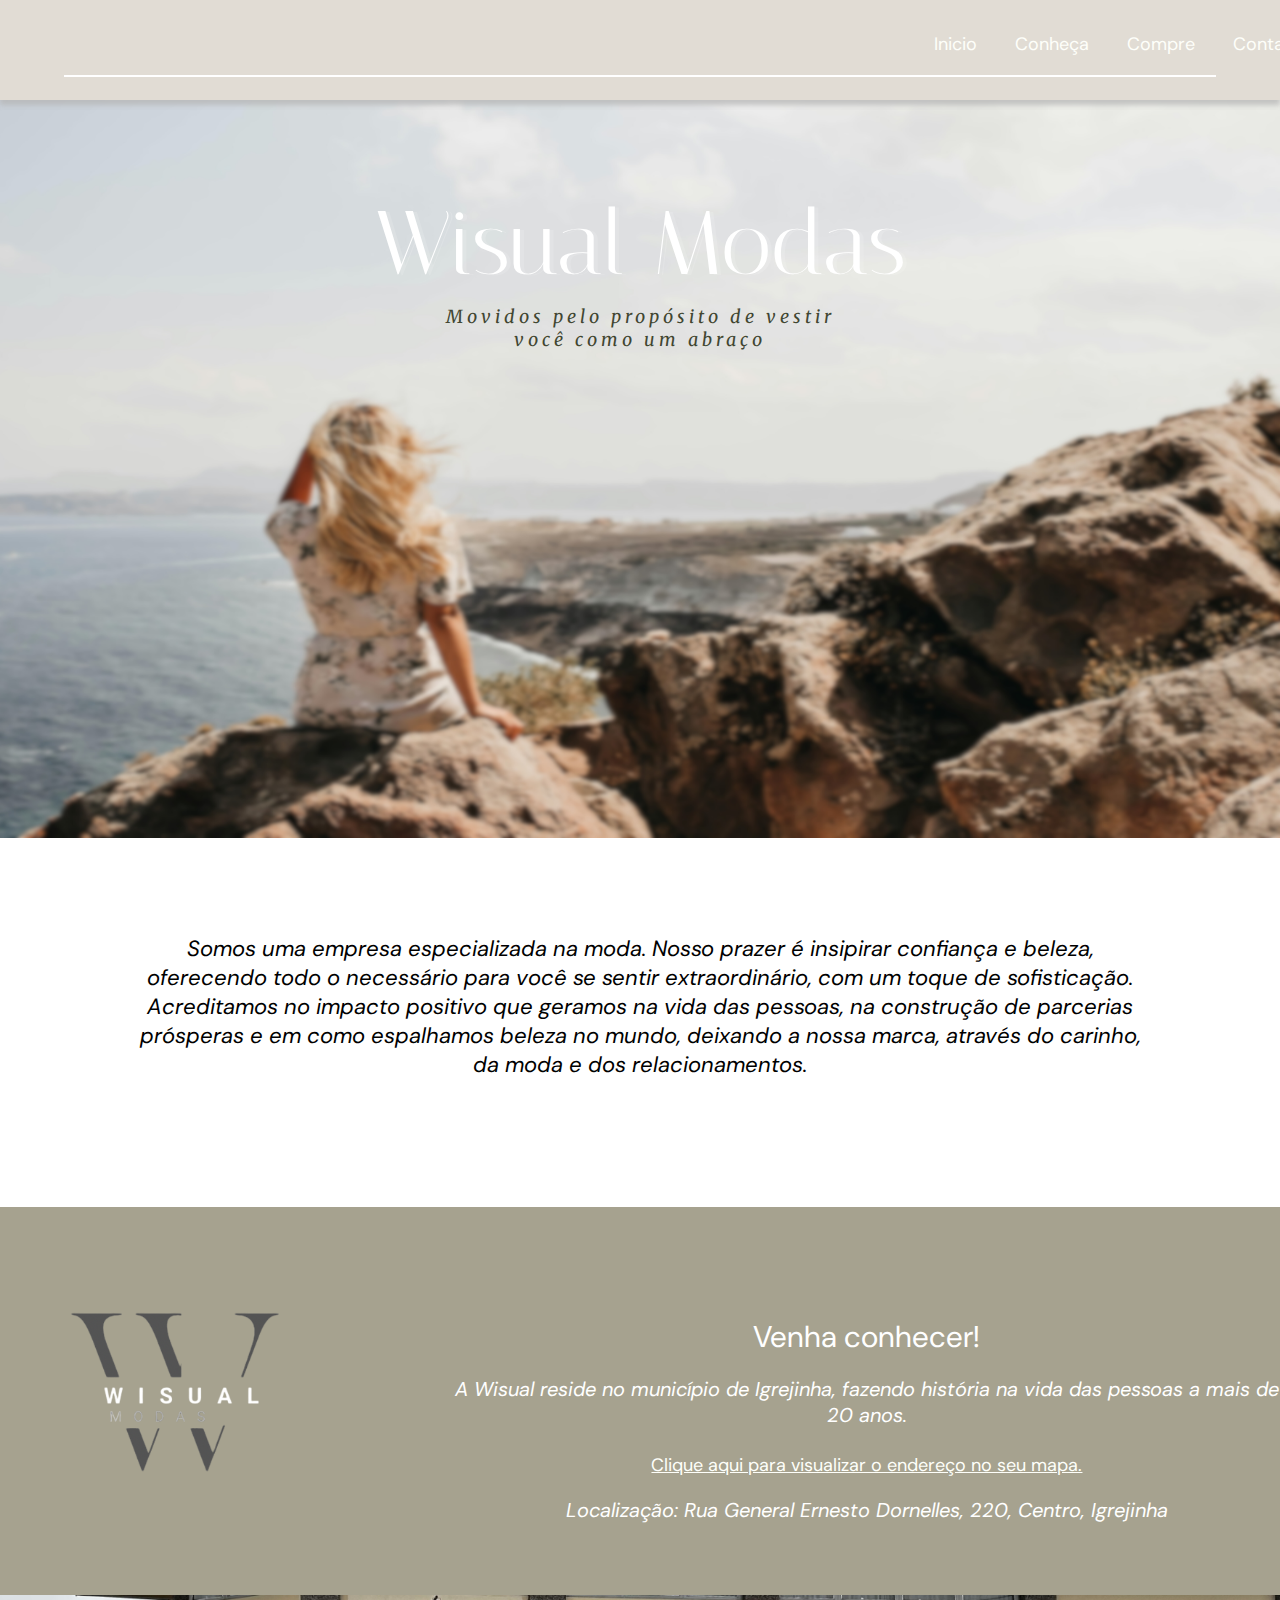
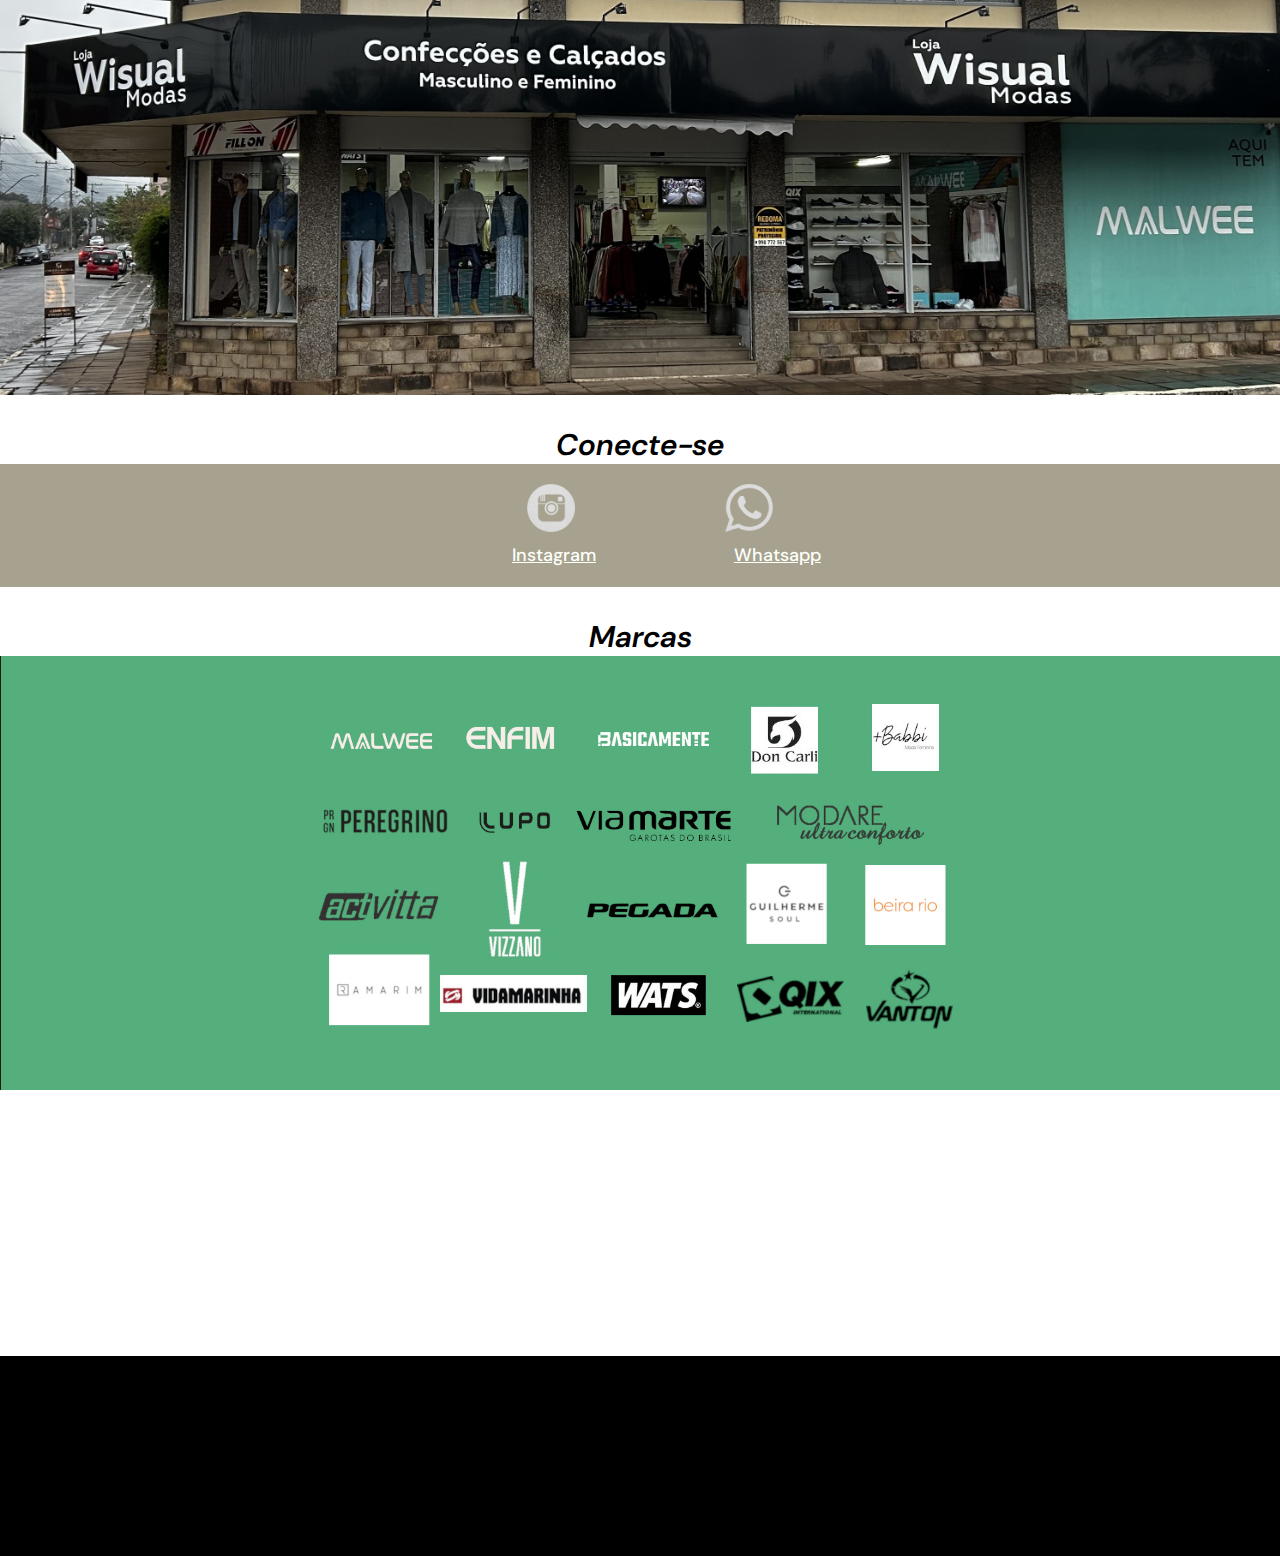
==== index.html @ 800d0e40 "index" ====
<!DOCTYPE html>
<html lang="pt-br">
<head>
    <meta charset="UTF-8">
    <meta name="viewport" content="width=device-width, initial-scale=1.0">
    <title>Wisual Modas</title>
    <link rel="shortcut icon" href="img/favicon_io/favicon.ico" type="image/x-icon">
    <link rel="stylesheet" href="css/main.css">
    <link rel="stylesheet" href="css/header.css">
    <link rel="stylesheet" href="footer.css">
</head>
<body>
    <header>
        <div id="headerlink">
            <a href="*">Inicio</a>
            <a href="*">Conheça</a>
            <a href="*">Compre</a>
            <a href="*">Contato</a>
        </div>
        <div id="linha"></div>
    </header>
    
    <main>
        <section id="face">
            <div id="brand">
                <h1>Wisual Modas</h1>
                <p>Movidos pelo propósito de vestir <br>
                    você como um abraço</p>
            </div>
        </section>
        <section id="conheça">
            <p>
                Somos uma empresa especializada na moda. Nosso prazer é insipirar confiança e beleza,<br>oferecendo todo o necessário para você se sentir extraordinário, com um toque de sofisticação.<br>Acreditamos no impacto positivo que geramos na vida das pessoas, na construção de parcerias<br>prósperas e em como espalhamos beleza no mundo, deixando a nossa marca, através do carinho,<br>da moda e dos relacionamentos.
            </p>
        </section>
        <section id="info">
            <div id="box">
                <div id="logo">
                    <img id="logowisual" src="img/Logo wisual 1-Photoroom.png" alt="Logo Wisual Modas">
                </div>
                <div id="endereço">
                    <h2>Venha conhecer!</h2>
                    <p>A Wisual reside no município de Igrejinha, fazendo história na vida das pessoas a mais de 20 anos.</p>
                    <a href="#">Clique aqui para visualizar o endereço no seu mapa.</a>
                    <p>Localização: Rua General Ernesto Dornelles, 220, Centro, Igrejinha</p>
                </div>
            </div>
        </section>
        <section id="imgloja"></section>
        <section id="conecte-se">
            <h2 class="subtitle2">Conecte-se</h2>
            <div id="redes">
                <div id="logos">
                    <a id="logo-insta" href="#"><img src="img/instagram-4-48.png" alt="Link do Instagram"></a>
                    <a id="logo-whatsapp" href="#"><img src="img/whatsapp-48.png" alt="Link whatsapp"></a>
                </div>
                <a href="#">Instagram</a>
                <div class="space1"></div>
                <a href="#">Whatsapp</a>
            </div>
        </section>
        <Section id="marcas">
            <h2 class="subtitle2">Marcas</h2>
            <div id="fundo"><img src="img/marcas/marcas-fundo-4.jpeg" alt=""></div>
        </Section>
    </main>    
    <footer>
        <div id="boxfooter"></div>
    </footer>
</body>
</html>
---- css/main.css ----
@import url('https://fonts.googleapis.com/css2?family=Italiana&display=swap');
@import url('https://fonts.googleapis.com/css2?family=Italiana&family=Merriweather:ital,wght@0,300;0,400;0,700;0,900;1,300;1,400;1,700;1,900&display=swap');
@import url('https://fonts.googleapis.com/css2?family=Italiana&family=Itim&family=Merriweather:ital,wght@0,300;0,400;0,700;0,900;1,300;1,400;1,700;1,900&display=swap');
@import url('https://fonts.googleapis.com/css2?family=DM+Sans:ital,opsz,wght@0,9..40,100..1000;1,9..40,100..1000&family=Italiana&family=Itim&family=Merriweather:ital,wght@0,300;0,400;0,700;0,900;1,300;1,400;1,700;1,900&display=swap');

* {
    margin: 0;
    scroll-behavior: smooth;
    font-family: "DM Sans", sans-serif;
    font-optical-sizing: auto;
    font-weight: 400;
}

#face {
    height: 82vh;
    background-image: url("../img/img-fundo-1600.png");
    background-size: cover;
    background-position: right;
    background-attachment: scroll;
}

#brand {
    text-align: center;
    padding-top: 7%;
}

#brand h1 {
    color: white;
    font-size: 90px;
    font-family: "Italiana", sans-serif;
    font-weight: 400;   
    text-shadow: 4px 1px 0px rgba(255, 255, 255, 0.144);
}

#brand p {
    padding-top: 8px;
    color: #414631;
    font-size: 18px;
    font-family: "Merriweather", serif;
    font-weight: 400;
    font-style: italic;
    letter-spacing: 4px;
}

#conheça {
    margin-top: 7.5%;
    margin-bottom: 10%;
}

@keyframes appear {
    from {
        opacity: 0;
        transform: translateY(150px);
        transition: opacity 0.2s ease, transform 0.8s ease;
    }
    to {
        opacity: 1;
        transform: translateY(0);
    }
}

#conheça {
    display: flex;
    justify-content: center;
    align-items: center;
    animation: appear linear;
    animation-timeline: view();
    animation-range: entry 0% cover 50%;
}

#conheça p {
    font-style: oblique;
    font-size: 22px;
    text-align: center;
}


#box {
    background-color: #A6A28F;
    display: inline-flex;
    width: 100%;
    animation: appear linear;
    animation-timeline: view();
    animation-range: entry 0% cover 40%;
}

#logo {
    background-color: #A6A28F;
}

img#logowisual {
    padding-top: 20px;
    max-width: 80%;
}

#info div#endereço {
    background-color: #A6A28F;
    padding-top: 80px;
}

#info div#endereço > h2 {
    color: white;
    text-align: center;
    padding-top: 30px;
    font-size: 30px;
}

#info div#endereço > p {
    color: white;
    text-align: center;
    padding-top: 20px;
    font-size: 20px;
    font-style: oblique;
}

#info div#endereço > a {
    margin: 0;
    padding: 0;
    padding-top: 25px;
    display: flex;
    justify-content: center;
    align-items: center;
    text-decoration: underline;
}

#imgloja {
    background-image: url("../img/wisual-fora.jpeg");
    background-size: cover;
    background-repeat: no-repeat;
    width: 100%;
    height: 400px;
}


.subtitle2 {
    text-align: center;
    padding-top: 30px;
    font-size: 30px;
    font-weight: 600;
    font-style: oblique;
    animation: appear linear;
    animation-timeline: view();
    animation-range: entry 0% cover 40%;
}

#conecte-se #redes {
    background-color: #A6A28F;
    padding-left: 40%;
    padding-top: 20px;
    padding-bottom: 20px;
    animation: appear linear;
    animation-timeline: view();
    animation-range: entry 0% cover 40%;
}

#logos {
    padding-bottom: 5px;
}

#logo-insta {
    padding-left: 2%;
}

#logo-whatsapp {
    padding-left: 19%;
}

#conecte-se #redes a {
    margin: 0; 
    font-weight: 500;
    text-decoration: underline;
}

.space1 {
    display: inline-block;
    width: 130px;
    height: 10px;
}

#fundo {
    background-color: #55AF7D;
    margin-bottom: 500px;
    height: 200px;
    width: 100%;
    animation: appear linear;
    animation-timeline: view();
    animation-range: entry 0% cover 30%;
}

#fundo img{
    width: 100%;
}
---- css/header.css ----
header{
    height: 100px;
    background-color: #E1DCD4;
    -moz-box-shadow:0 5px 5px rgba(182, 182, 182, 0.75);
    -webkit-box-shadow: 0 5px 5px rgba(182, 182, 182, 0.75);
    box-shadow: 0 5px 5px rgba(182, 182, 182, 0.75);
    position: sticky;
}

div#headerlink {
    display: inline-flex;
    margin-top: 2.5%;
    margin-left: 70%;     
}

a {
    margin-left: 15%;
    font-style: none;
    text-decoration: none;
    color: #fefffa;
    font-size: large;
}

div#linha {
    margin-top: 1.5%;
    margin-left: 5%;
    width: 90%;
    height: 1.5px;
    background-color: white;
}
---- footer.css ----
#boxfooter {
    background-color: black;
    height: 200px;
    width: 100%;
}
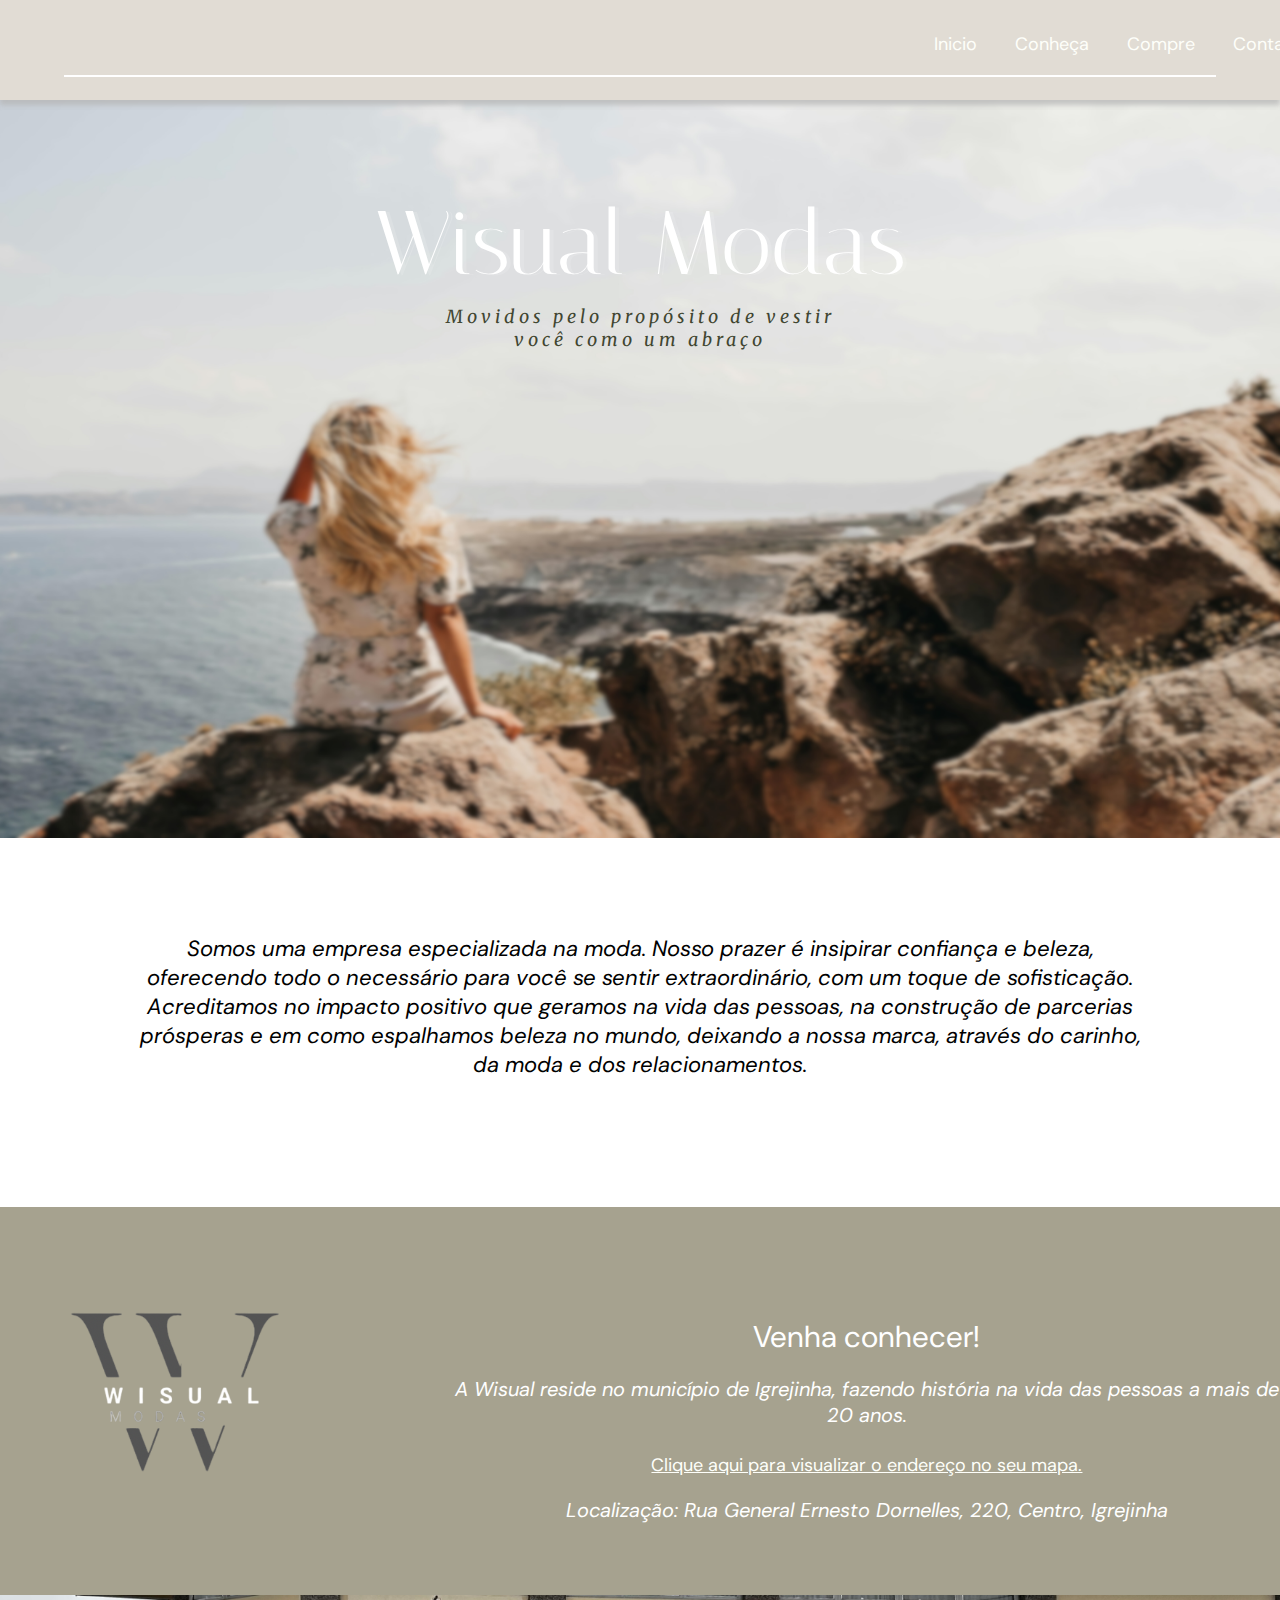
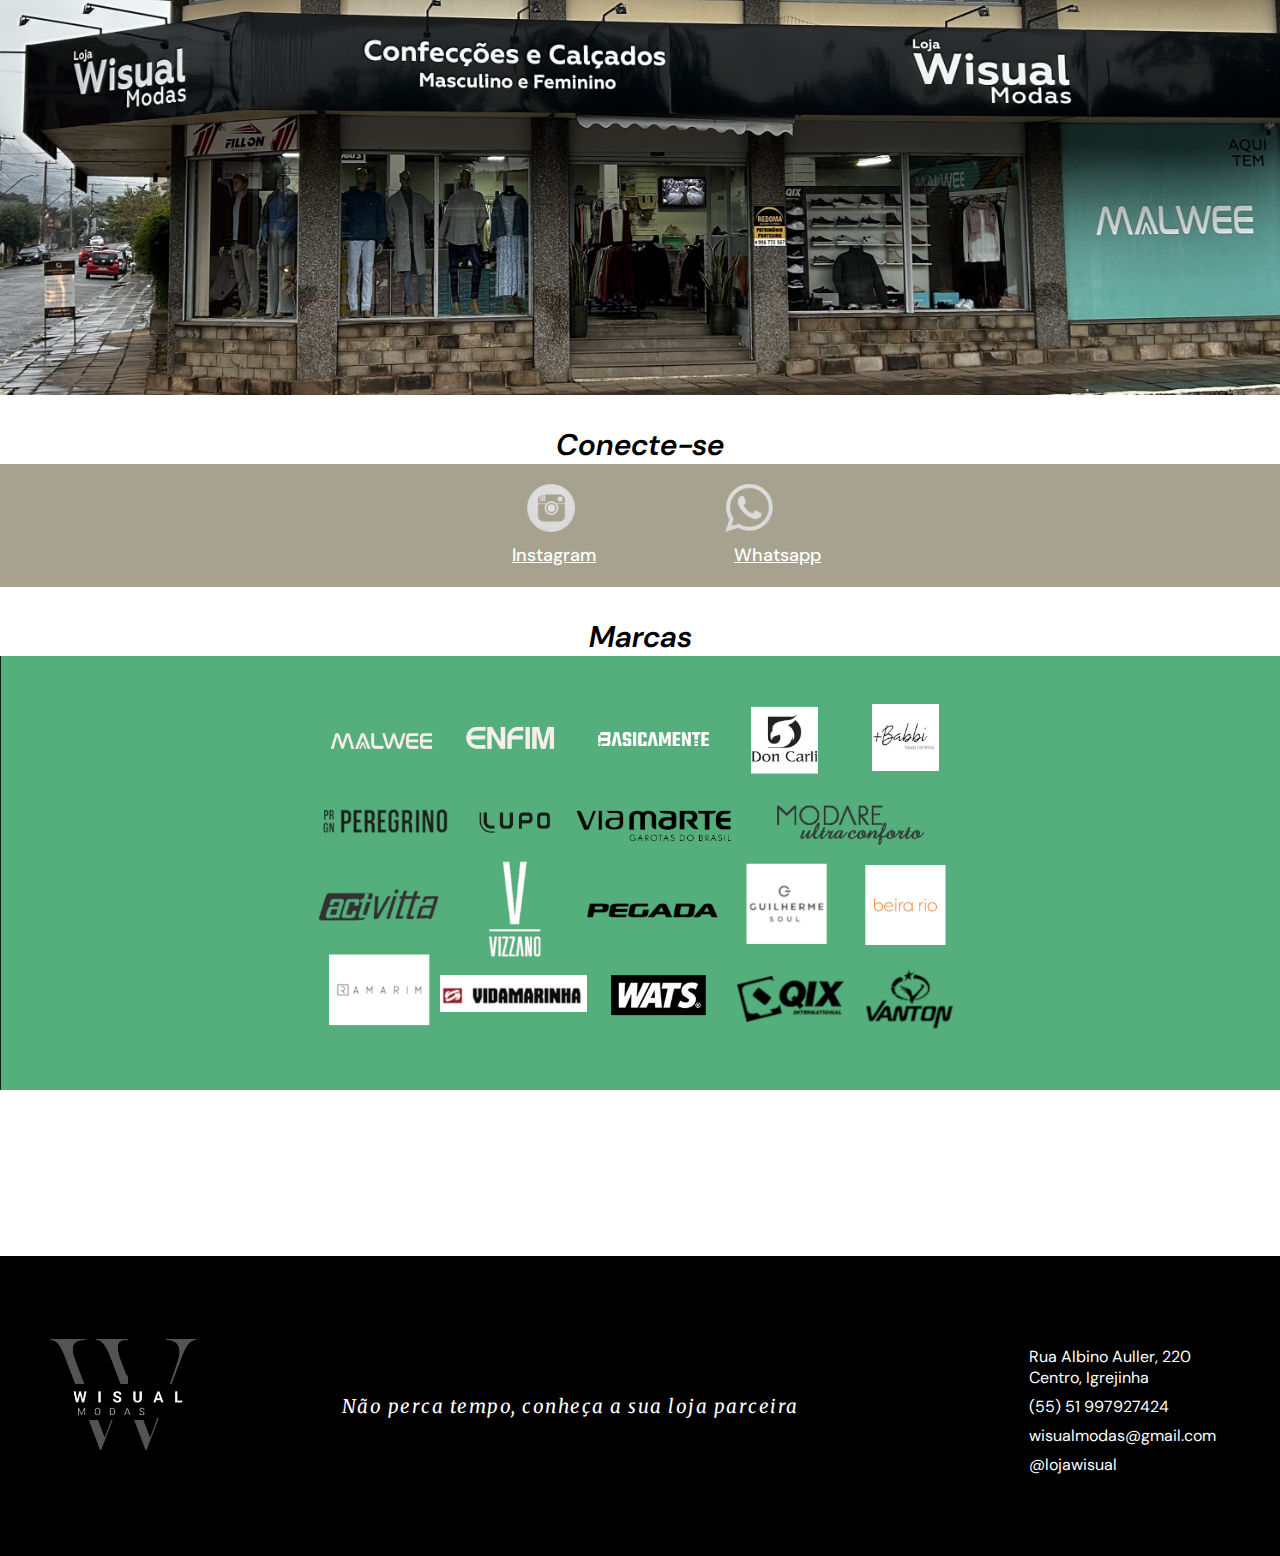
==== commit 3173b848: "ajustes" ====
--- a/index.html
+++ b/index.html
@@ -65,7 +65,17 @@
         </Section>
     </main>    
     <footer>
-        <div id="boxfooter"></div>
+        <div id="boxfooter">
+            <img src="img/Logo wisual 1-Photoroom.png" alt="Logo marca">
+            <h3>Não perca tempo, conheça a sua loja parceira</h3>
+            
+            <div id="info-footer">
+                <p>Rua Albino Auller, 220<br>Centro, Igrejinha</p>
+                <p>(55) 51 997927424</p>
+                <p>wisualmodas@gmail.com</p>
+                <p>@lojawisual</p>
+            </div>            
+        </div>
     </footer>
 </body>
 </html>--- a/css/main.css
+++ b/css/main.css
@@ -179,7 +179,6 @@
 
 #fundo {
     background-color: #55AF7D;
-    margin-bottom: 500px;
     height: 200px;
     width: 100%;
     animation: appear linear;
--- a/footer.css
+++ b/footer.css
@@ -1,5 +1,31 @@
 #boxfooter {
-    background-color: black;
-    height: 200px;
+    display: inline-flex;
+    background-color: #000000;
+    color: white;
+    margin-top: 400px;
+    height: 300px;
     width: 100%;
+    align-items: center;
+}
+
+#boxfooter img {
+    max-width: 20%;
+}
+
+#boxfooter h3 {
+    display: inline-block;
+    margin: auto 18% auto auto;
+    font-family: "Merriweather", serif;
+    font-weight: 400;
+    font-style: italic;
+    letter-spacing: 1.5px;
+}
+
+#info-footer {
+    display: inline-block;
+    margin-right: 5%;
+}
+
+#info-footer p {
+    margin-top: 8px;
 }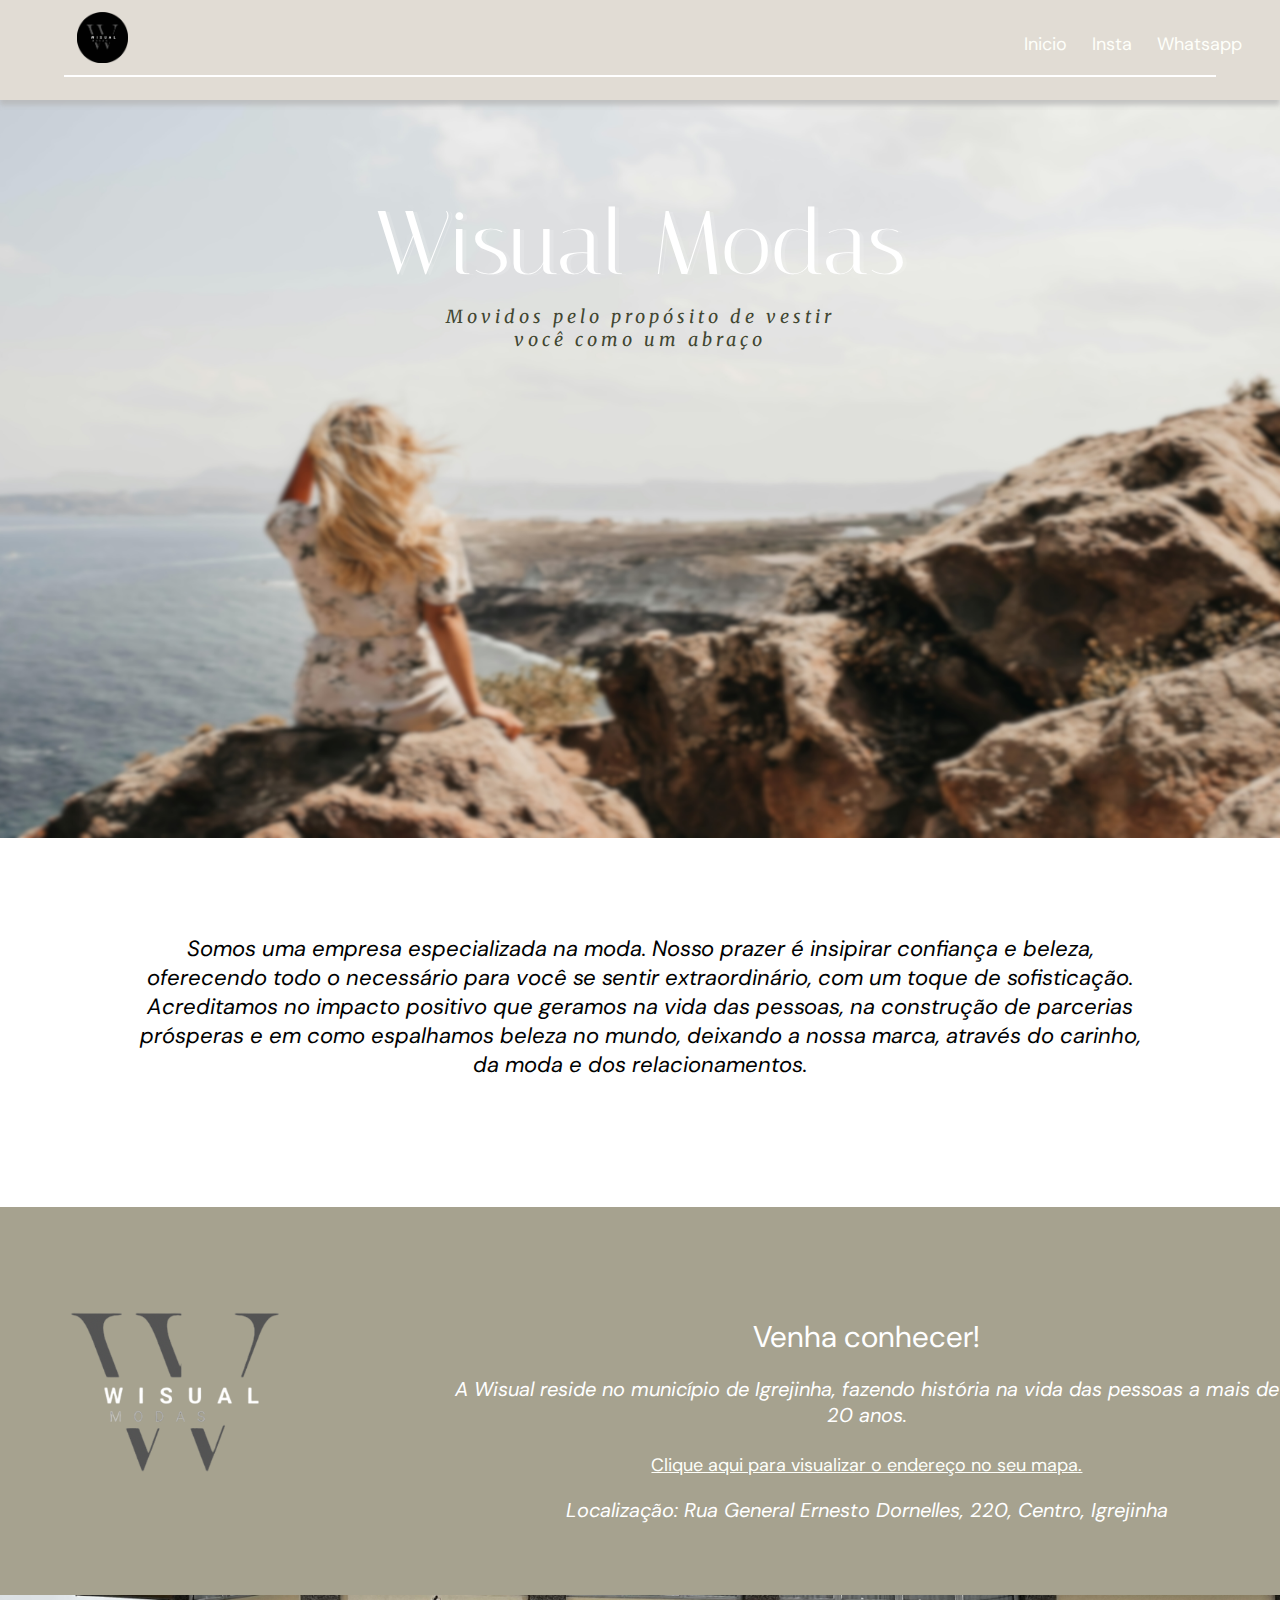
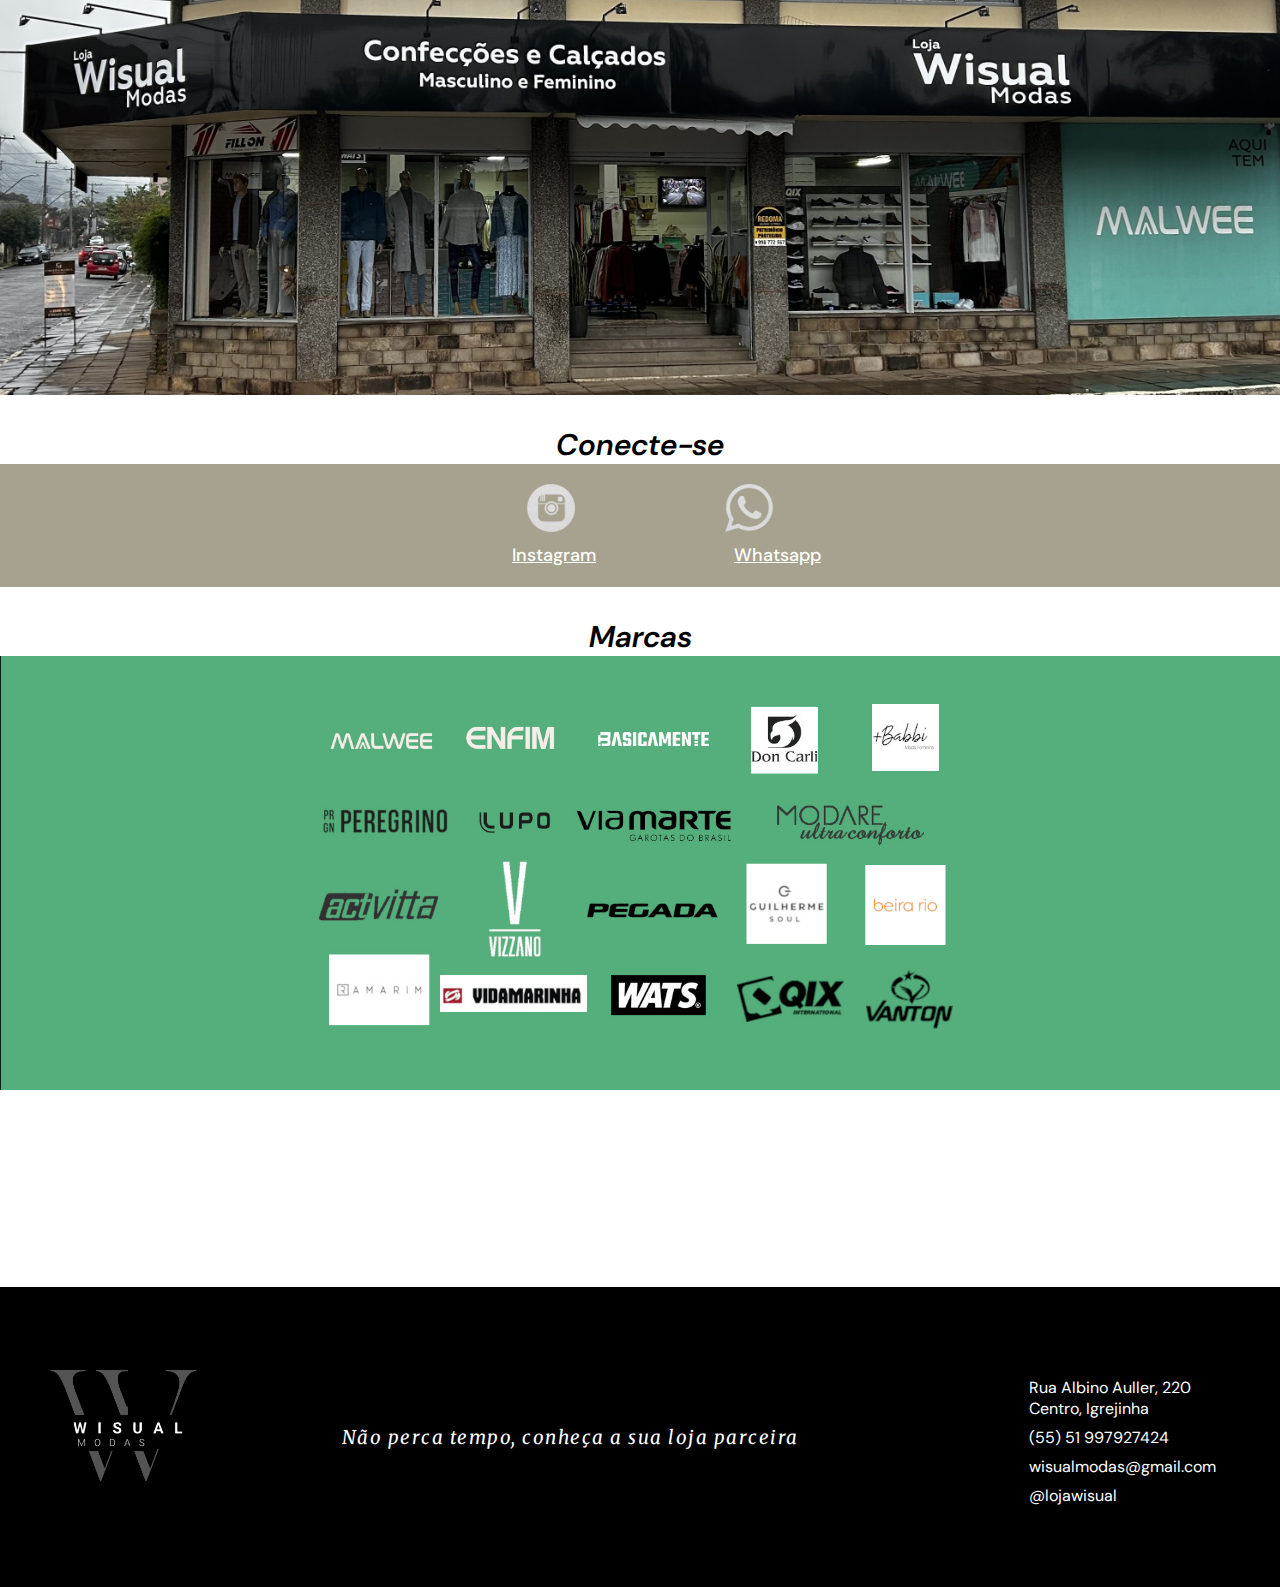
==== commit f330fd94: "ajustes" ====
--- a/index.html
+++ b/index.html
@@ -7,15 +7,16 @@
     <link rel="shortcut icon" href="img/favicon_io/favicon.ico" type="image/x-icon">
     <link rel="stylesheet" href="css/main.css">
     <link rel="stylesheet" href="css/header.css">
-    <link rel="stylesheet" href="footer.css">
+    <link rel="stylesheet" href="css/footer.css">
 </head>
 <body>
     <header>
+        <img src="img/logo wisual modas redondo.png" alt="Logo marca">
         <div id="headerlink">
-            <a href="*">Inicio</a>
-            <a href="*">Conheça</a>
-            <a href="*">Compre</a>
-            <a href="*">Contato</a>
+            <a href="#">Inicio</a>
+            <!--<a href="#">Conheça</a>-->
+            <a href="*">Insta</a>
+            <a href="*">Whatsapp</a>
         </div>
         <div id="linha"></div>
     </header>
@@ -51,20 +52,31 @@
             <h2 class="subtitle2">Conecte-se</h2>
             <div id="redes">
                 <div id="logos">
-                    <a id="logo-insta" href="#"><img src="img/instagram-4-48.png" alt="Link do Instagram"></a>
-                    <a id="logo-whatsapp" href="#"><img src="img/whatsapp-48.png" alt="Link whatsapp"></a>
+                    <a id="logo-insta" href="https://www.instagram.com/lojawisual?utm_source=ig_web_button_share_sheet&igsh=ZDNlZDc0MzIxNw==" target="_blank"><img src="img/instagram-4-48.png" alt="Link do Instagram"></a>
+                    <a id="logo-whatsapp" href="https://wa.me/5551997927424?text=Olá+Rosi!+Vim+pelo+site,+gostaria+de+informações..." target="_blank"><img src="img/whatsapp-48.png" alt="Link whatsapp"></a>
                 </div>
-                <a href="#">Instagram</a>
+                <a href="https://www.instagram.com/lojawisual?utm_source=ig_web_button_share_sheet&igsh=ZDNlZDc0MzIxNw==" target="_blank">Instagram</a>
                 <div class="space1"></div>
-                <a href="#">Whatsapp</a>
+                <a href="https://wa.me/5551997927424?text=Olá+Rosi!+Vim+pelo+site,+gostaria+de+informações..." target="_blank">Whatsapp</a>
             </div>
         </section>
         <Section id="marcas">
             <h2 class="subtitle2">Marcas</h2>
             <div id="fundo"><img src="img/marcas/marcas-fundo-4.jpeg" alt=""></div>
         </Section>
+        <!-- 
+        <section id="horarios">
+            <h2>Horarios</h2>
+            <div id="horario1">
+                <p>Segunda a sexta</p>
+                <p>!3:45 - 19 horas</p>
+            </div>
+            <div id="horario2"> 
+            </div>
+        </section>
+        -->
     </main>    
-    <footer>
+    <footer style="margin: 0;">
         <div id="boxfooter">
             <img src="img/Logo wisual 1-Photoroom.png" alt="Logo marca">
             <h3>Não perca tempo, conheça a sua loja parceira</h3>
--- a/css/main.css
+++ b/css/main.css
@@ -177,8 +177,11 @@
     height: 10px;
 }
 
+#marcas {
+    height: 700px;
+}
+
 #fundo {
-    background-color: #55AF7D;
     height: 200px;
     width: 100%;
     animation: appear linear;
@@ -188,4 +191,8 @@
 
 #fundo img{
     width: 100%;
+}
+
+#horarios {
+    align-items: space-around;
 }--- a/css/header.css
+++ b/css/header.css
@@ -6,12 +6,21 @@
     -webkit-box-shadow: 0 5px 5px rgba(182, 182, 182, 0.75);
     box-shadow: 0 5px 5px rgba(182, 182, 182, 0.75);
     position: sticky;
+    /*top: 0;*/ /* HEDER FIXO NO TOPO */ 
+}
+
+header img {
+    position: absolute;
+    max-width: 4%;
+    top: 12%;
+    left: 6%;
 }
 
 div#headerlink {
     display: inline-flex;
     margin-top: 2.5%;
-    margin-left: 70%;     
+    margin-left: 78%;
+    /*margin-left: 70%;*/     
 }
 
 a {
--- a/css/footer.css
+++ b/css/footer.css
@@ -0,0 +1,35 @@
+footer {
+    background-color: black;
+}
+
+#boxfooter {
+    display: inline-flex;
+    top: 100%;
+    background-color: #000000;
+    color: white;
+    height: 300px;
+    width: 100%;
+    align-items: center;
+}
+
+#boxfooter img {
+    max-width: 20%;
+}
+
+#boxfooter h3 {
+    display: inline-block;
+    margin: auto 18% auto auto;
+    font-family: "Merriweather", serif;
+    font-weight: 400;
+    font-style: italic;
+    letter-spacing: 1.5px;
+}
+
+#info-footer {
+    display: inline-block;
+    margin-right: 5%;
+}
+
+#info-footer p {
+    margin-top: 8px;
+}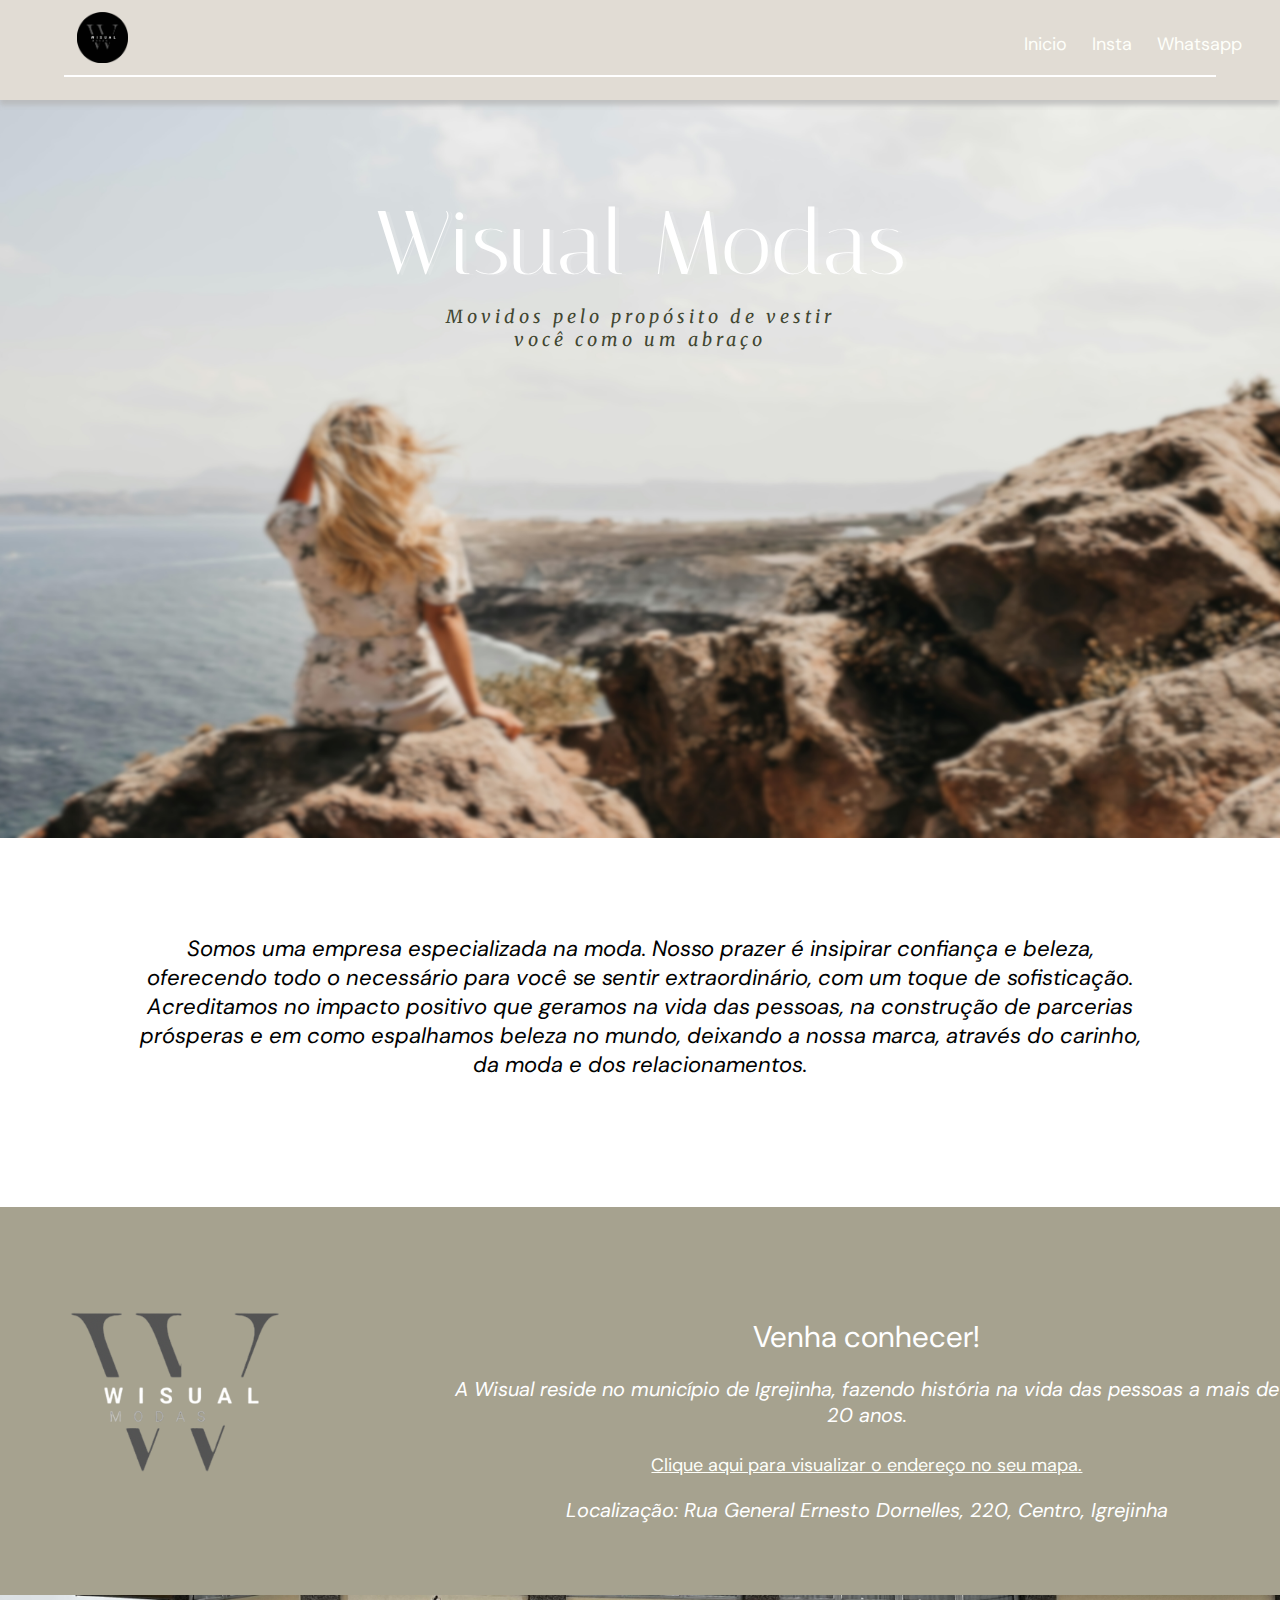
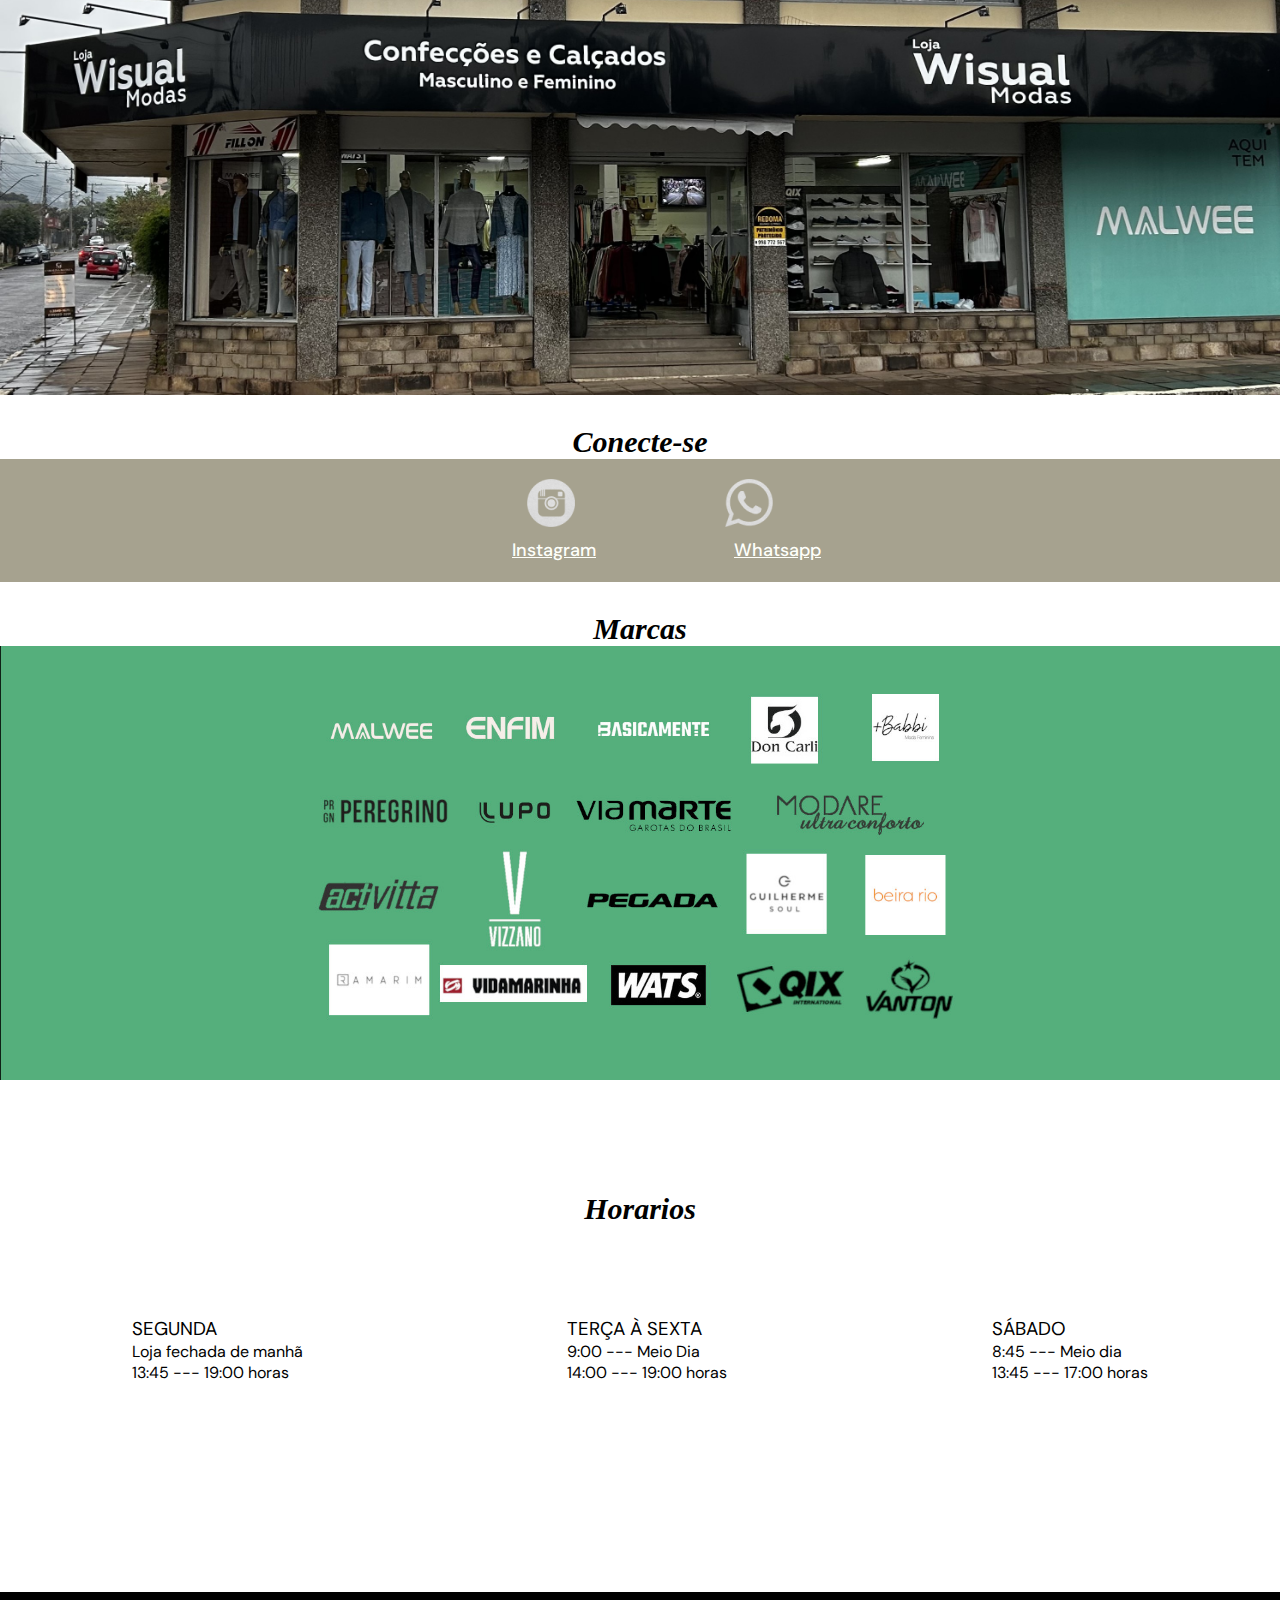
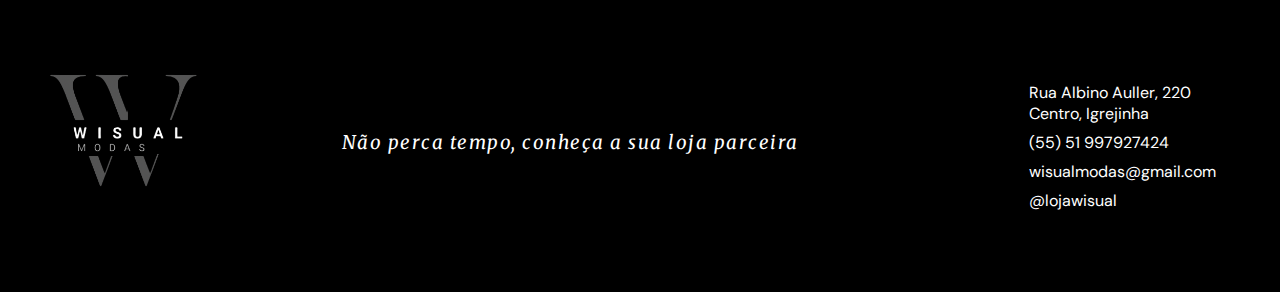
==== commit 17352fe7: "Horarios inclusos no site" ====
--- a/index.html
+++ b/index.html
@@ -60,21 +60,32 @@
                 <a href="https://wa.me/5551997927424?text=Olá+Rosi!+Vim+pelo+site,+gostaria+de+informações..." target="_blank">Whatsapp</a>
             </div>
         </section>
+
         <Section id="marcas">
             <h2 class="subtitle2">Marcas</h2>
             <div id="fundo"><img src="img/marcas/marcas-fundo-4.jpeg" alt=""></div>
         </Section>
-        <!-- 
+        
         <section id="horarios">
-            <h2>Horarios</h2>
-            <div id="horario1">
-                <p>Segunda a sexta</p>
-                <p>!3:45 - 19 horas</p>
-            </div>
-            <div id="horario2"> 
+            <h2  class="subtitle2">Horarios</h2>
+            <div id="box-horarios">
+                <div id="horario1">
+                    <h3>SEGUNDA</h3>
+                    <p>Loja fechada de manhã<br>
+                        13:45 --- 19:00 horas</p>
+                </div>
+                <div id="horario2">
+                    <h3>TERÇA À SEXTA</h3>
+                    <p>9:00 --- Meio Dia<br>
+                        14:00 --- 19:00 horas</p>
+                </div>
+                <div id="horario2">
+                    <h3>SÁBADO</h3>
+                    <p>8:45 --- Meio dia<br>
+                        13:45 --- 17:00 horas</p>
+                </div>
             </div>
         </section>
-        -->
     </main>    
     <footer style="margin: 0;">
         <div id="boxfooter">
--- a/css/main.css
+++ b/css/main.css
@@ -131,10 +131,10 @@
     height: 400px;
 }
 
-
 .subtitle2 {
     text-align: center;
     padding-top: 30px;
+    font-family: Alta;
     font-size: 30px;
     font-weight: 600;
     font-style: oblique;
@@ -178,15 +178,15 @@
 }
 
 #marcas {
-    height: 700px;
+    height: 580px;
 }
 
 #fundo {
-    height: 200px;
-    width: 100%;
-    animation: appear linear;
-    animation-timeline: view();
-    animation-range: entry 0% cover 30%;
+    height: 100px;
+    width: 100%;
+    animation: appear linear;
+    animation-timeline: view();
+    animation-range: entry 0% cover 40%;
 }
 
 #fundo img{
@@ -194,5 +194,21 @@
 }
 
 #horarios {
-    align-items: space-around;
+    background-image: url("../img/fundo-horarios.png");
+    background-size: cover;
+    background-attachment: fixed;
+    height: 430px;
+}
+
+#box-horarios {
+    display: inline-flex;
+    width: 100%;
+    justify-content: space-around;
+    margin-top: 7%;
+}
+
+#horario1, #horario2, #horario3 {
+    animation: appear linear;
+    animation-timeline: view();
+    animation-range: entry 0% cover 40%;
 }--- a/css/header.css
+++ b/css/header.css
@@ -37,4 +37,5 @@
     width: 90%;
     height: 1.5px;
     background-color: white;
-}+}
+
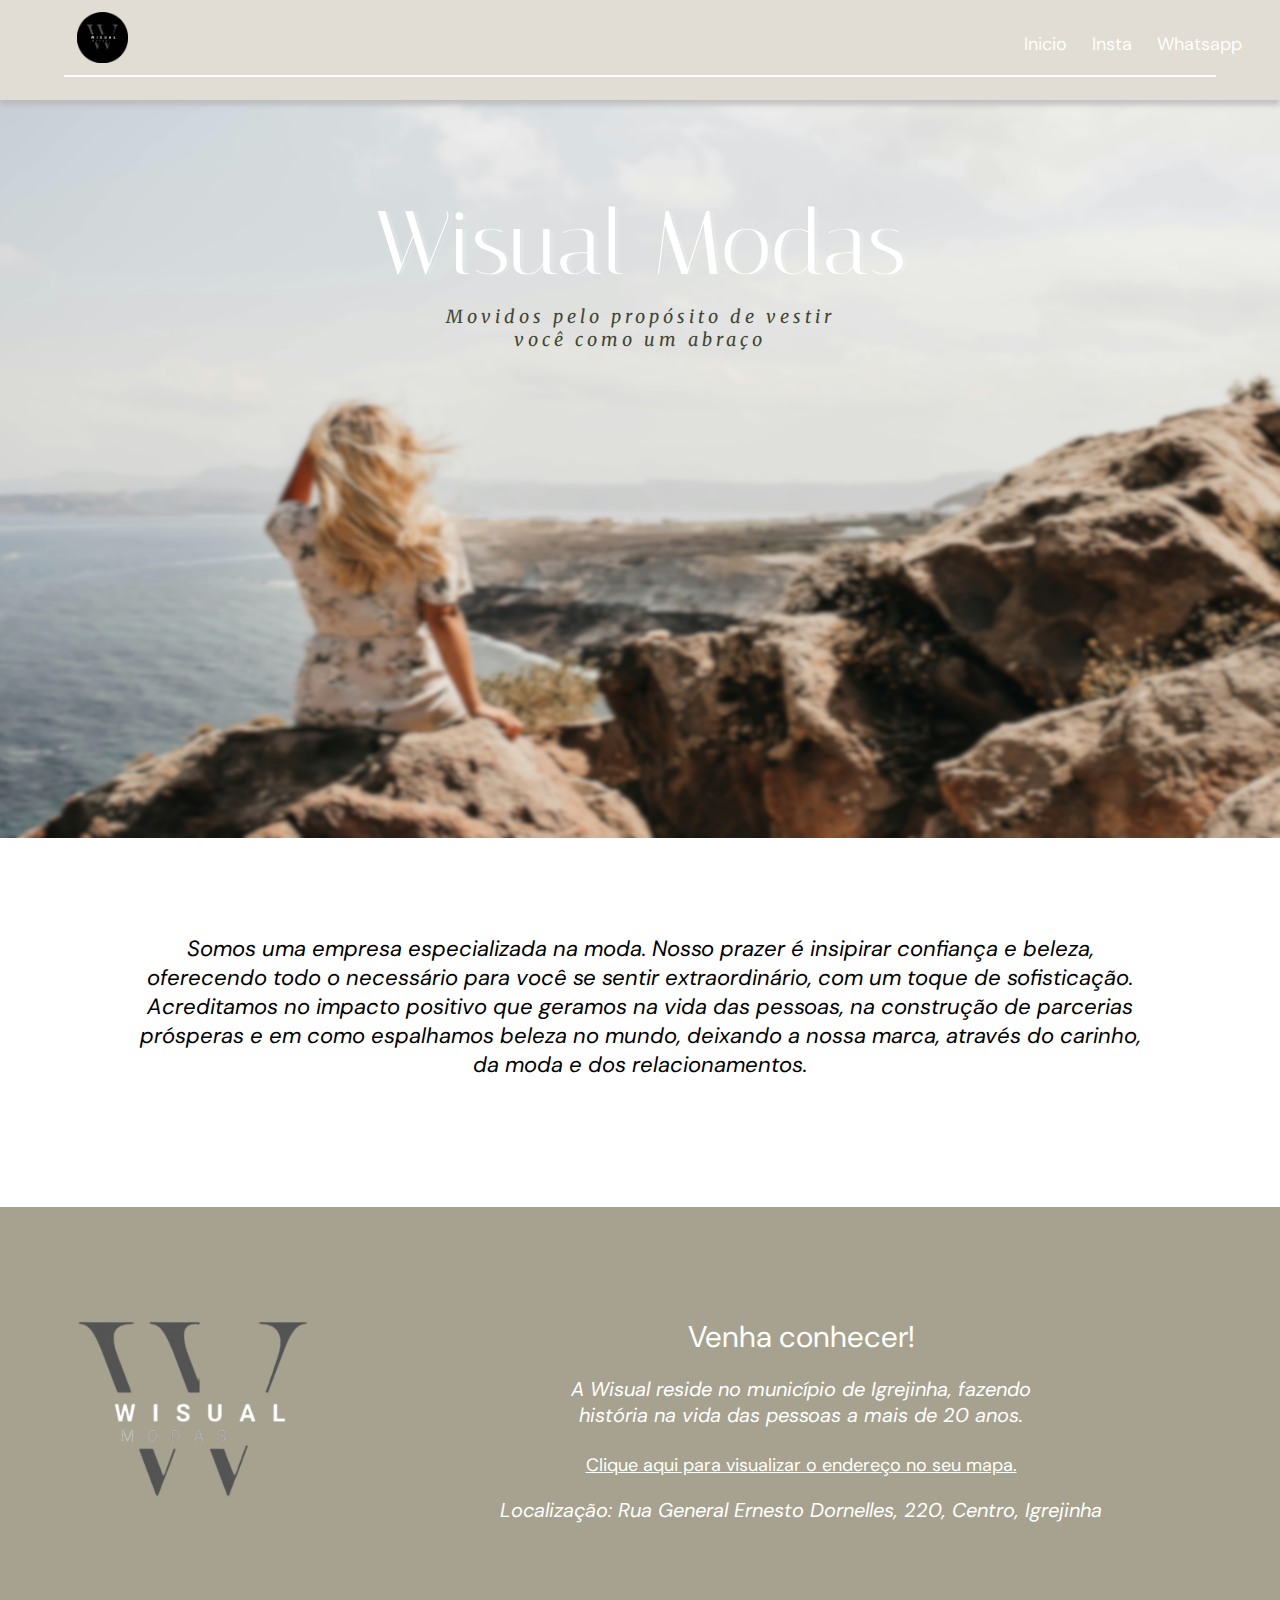
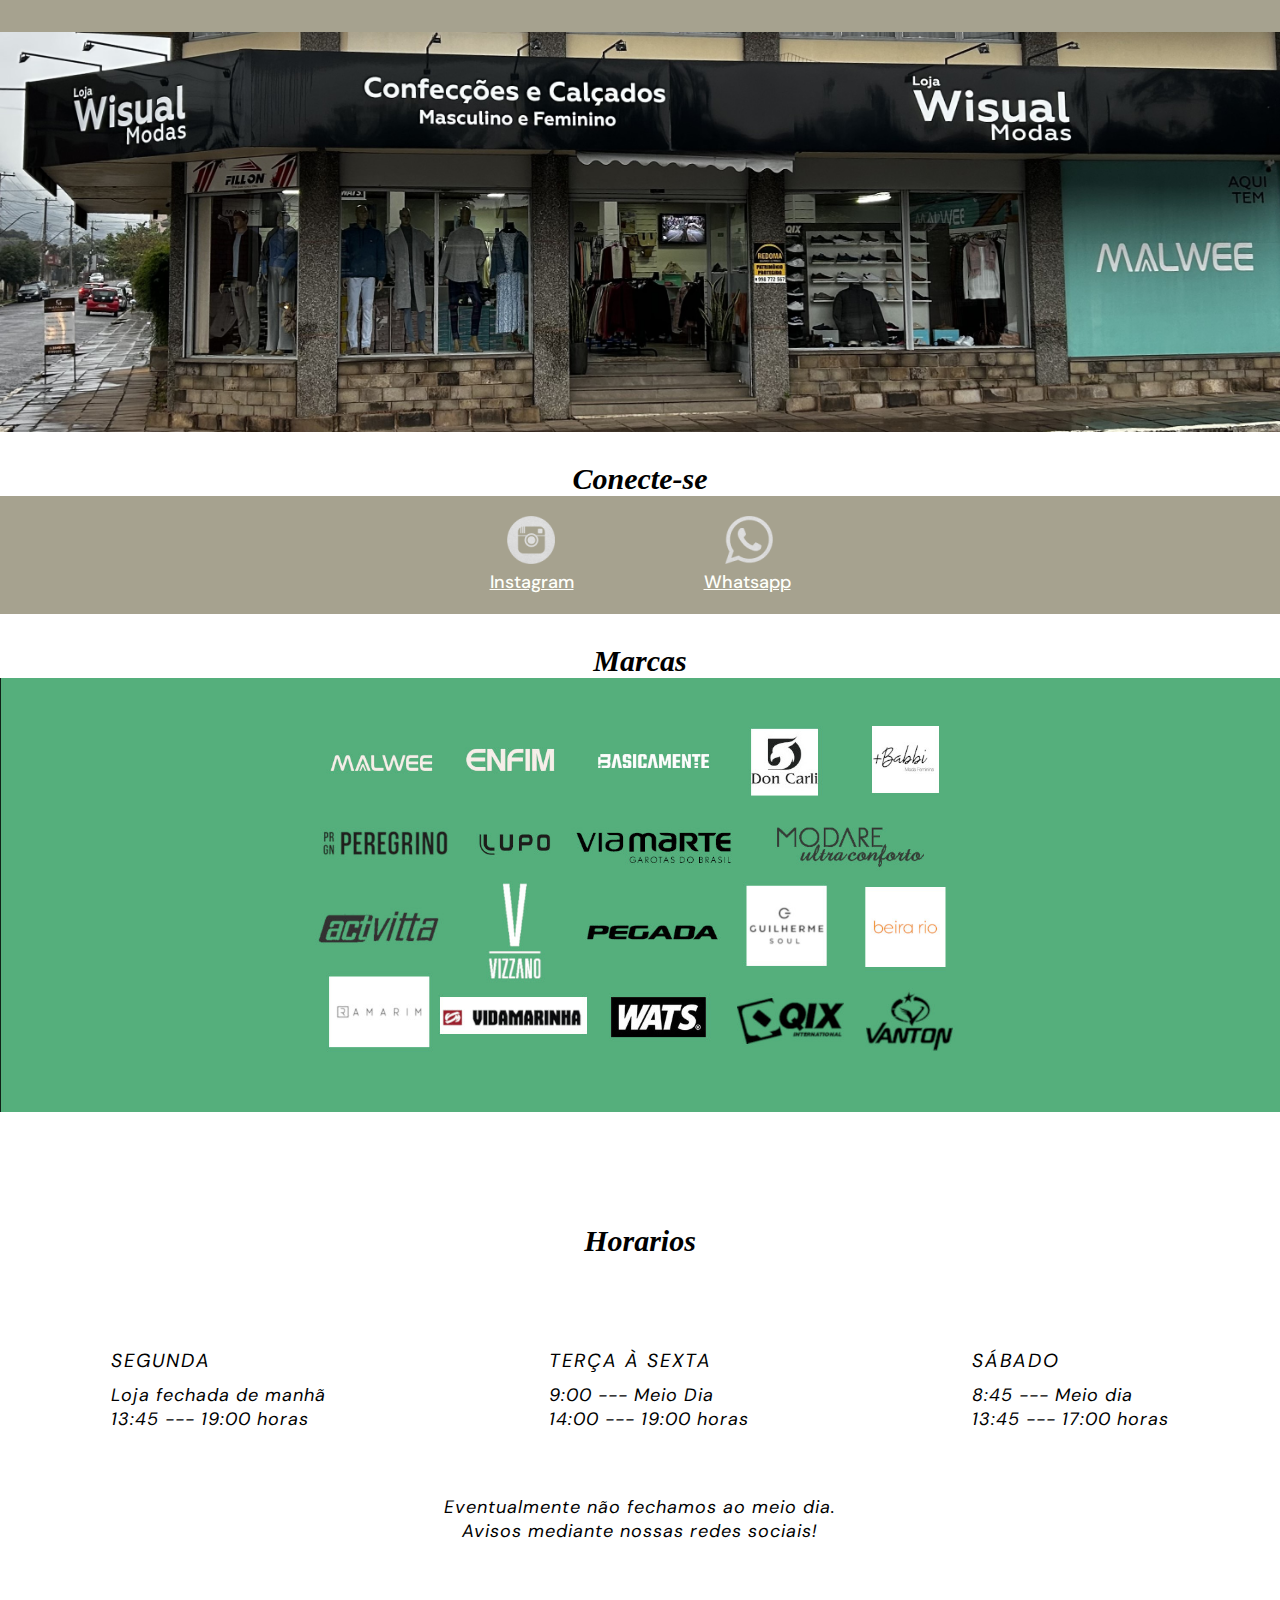
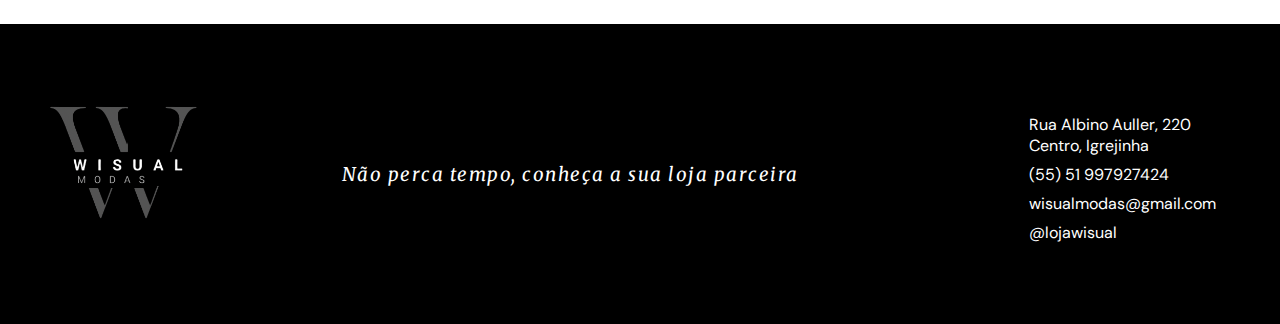
==== commit 7f8e5bd5: "ajustes na main" ====
--- a/index.html
+++ b/index.html
@@ -15,8 +15,8 @@
         <div id="headerlink">
             <a href="#">Inicio</a>
             <!--<a href="#">Conheça</a>-->
-            <a href="*">Insta</a>
-            <a href="*">Whatsapp</a>
+            <a href="https://www.instagram.com/lojawisual?utm_source=ig_web_button_share_sheet&igsh=ZDNlZDc0MzIxNw==" target="_blank">Insta</a>
+            <a href="https://wa.me/5551997927424?text=Olá+Rosi!+Vim+pelo+site+da+Wisual+Modas,+gostaria+de+informações..." target="_blank">Whatsapp</a>
         </div>
         <div id="linha"></div>
     </header>
@@ -41,7 +41,7 @@
                 </div>
                 <div id="endereço">
                     <h2>Venha conhecer!</h2>
-                    <p>A Wisual reside no município de Igrejinha, fazendo história na vida das pessoas a mais de 20 anos.</p>
+                    <p>A Wisual reside no município de Igrejinha, fazendo<br>história na vida das pessoas a mais de 20 anos.</p>
                     <a href="#">Clique aqui para visualizar o endereço no seu mapa.</a>
                     <p>Localização: Rua General Ernesto Dornelles, 220, Centro, Igrejinha</p>
                 </div>
@@ -53,11 +53,14 @@
             <div id="redes">
                 <div id="logos">
                     <a id="logo-insta" href="https://www.instagram.com/lojawisual?utm_source=ig_web_button_share_sheet&igsh=ZDNlZDc0MzIxNw==" target="_blank"><img src="img/instagram-4-48.png" alt="Link do Instagram"></a>
-                    <a id="logo-whatsapp" href="https://wa.me/5551997927424?text=Olá+Rosi!+Vim+pelo+site,+gostaria+de+informações..." target="_blank"><img src="img/whatsapp-48.png" alt="Link whatsapp"></a>
+                    <div class="space1"></div>
+                    <a id="logo-whatsapp" href="https://wa.me/5551997927424?text=Olá+Rosi!+Vim+pelo+site+da+Wisual+Modas,+gostaria+de+informações..." target="_blank"><img src="img/whatsapp-48.png" alt="Link whatsapp"></a>
                 </div>
-                <a href="https://www.instagram.com/lojawisual?utm_source=ig_web_button_share_sheet&igsh=ZDNlZDc0MzIxNw==" target="_blank">Instagram</a>
-                <div class="space1"></div>
-                <a href="https://wa.me/5551997927424?text=Olá+Rosi!+Vim+pelo+site,+gostaria+de+informações..." target="_blank">Whatsapp</a>
+                <div id="redessociais">
+                    <a href="https://www.instagram.com/lojawisual?utm_source=ig_web_button_share_sheet&igsh=ZDNlZDc0MzIxNw==" target="_blank">Instagram</a>
+                    <div class="space2"></div>
+                    <a href="https://wa.me/5551997927424?text=Olá+Rosi!+Vim+pelo+site+da+Wisual+Modas,+gostaria+de+informações..." target="_blank">Whatsapp</a>
+                </div>
             </div>
         </section>
 
@@ -85,6 +88,7 @@
                         13:45 --- 17:00 horas</p>
                 </div>
             </div>
+            <div id="horario-nota"><p>Eventualmente não fechamos ao meio dia.<br>Avisos mediante nossas redes sociais!</p></div>
         </section>
     </main>    
     <footer style="margin: 0;">
--- a/css/main.css
+++ b/css/main.css
@@ -134,7 +134,7 @@
 .subtitle2 {
     text-align: center;
     padding-top: 30px;
-    font-family: Alta;
+    font-family: Alta; /* DM SANS */
     font-size: 30px;
     font-weight: 600;
     font-style: oblique;
@@ -145,7 +145,6 @@
 
 #conecte-se #redes {
     background-color: #A6A28F;
-    padding-left: 40%;
     padding-top: 20px;
     padding-bottom: 20px;
     animation: appear linear;
@@ -154,15 +153,23 @@
 }
 
 #logos {
-    padding-bottom: 5px;
+    display: inline-flex;
+    width: 100%;
+    justify-content: center;
 }
 
 #logo-insta {
-    padding-left: 2%;
+
 }
 
 #logo-whatsapp {
-    padding-left: 19%;
+
+}
+
+#redessociais {
+    display: inline-flex;
+    width: 100%;
+    justify-content: center;
 }
 
 #conecte-se #redes a {
@@ -172,6 +179,12 @@
 }
 
 .space1 {
+    display: inline-block;
+    width: 170px;
+    height: 10px;
+}
+
+.space2 {
     display: inline-block;
     width: 130px;
     height: 10px;
@@ -207,8 +220,36 @@
     margin-top: 7%;
 }
 
+#box-horarios h3 {
+    letter-spacing: 2px;
+    font-size: 19px;
+}
+
 #horario1, #horario2, #horario3 {
-    animation: appear linear;
-    animation-timeline: view();
-    animation-range: entry 0% cover 40%;
+    font-family: Alta;
+    font-weight: bolder;
+    font-style: oblique;
+    animation: appear linear;
+    animation-timeline: view();
+    animation-range: entry 0% cover 40%;
+}
+
+#horario1 > p, #horario2 > p, #horario3 > p {
+    margin-top: 10px;
+    letter-spacing: 1px;
+    font-size: 18px;
+}
+
+#horarios > #horario-nota {
+    text-align: center;
+    margin-top: 5%;
+    font-family: Alta;
+    letter-spacing: 1px;
+    font-size: 18px;
+    font-style: italic;
+    font-weight: bolder;
+    font-style: oblique;
+    animation: appear linear;
+    animation-timeline: view();
+    animation-range: entry 0% cover 20%;
 }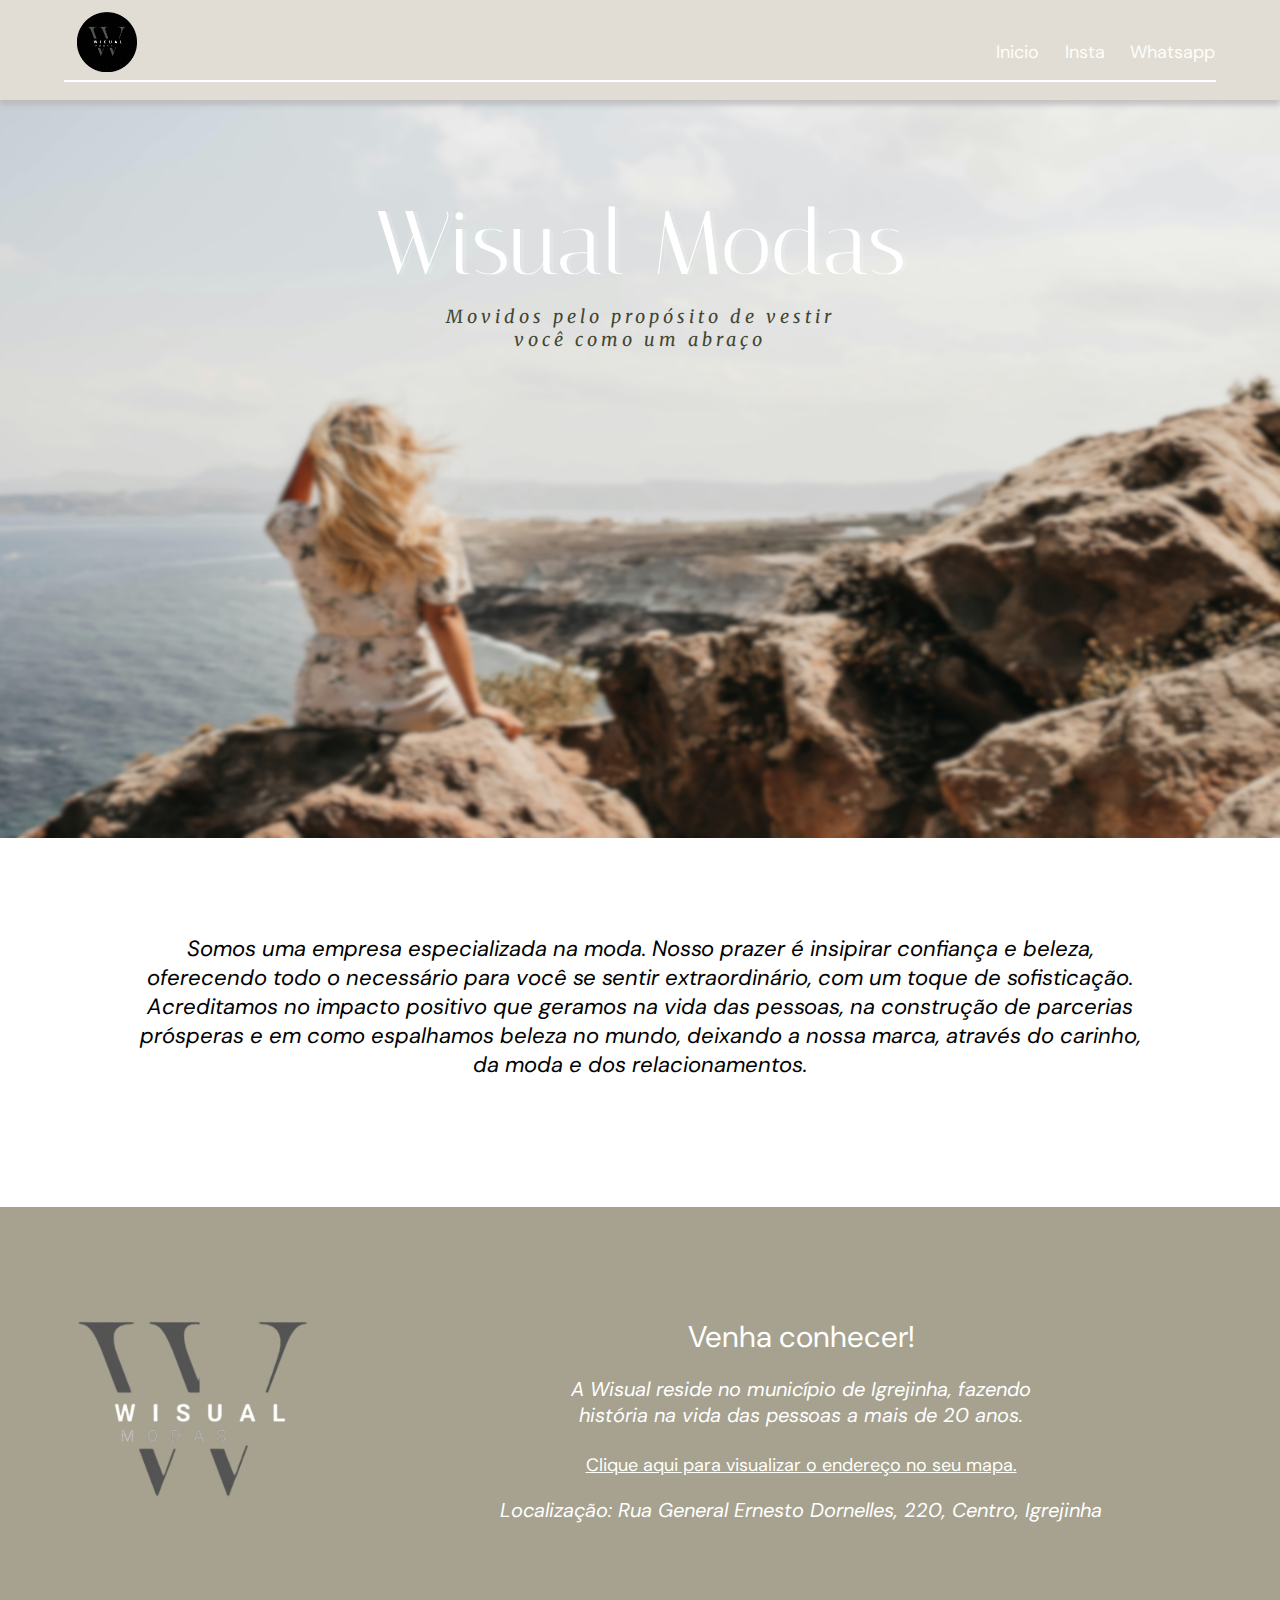
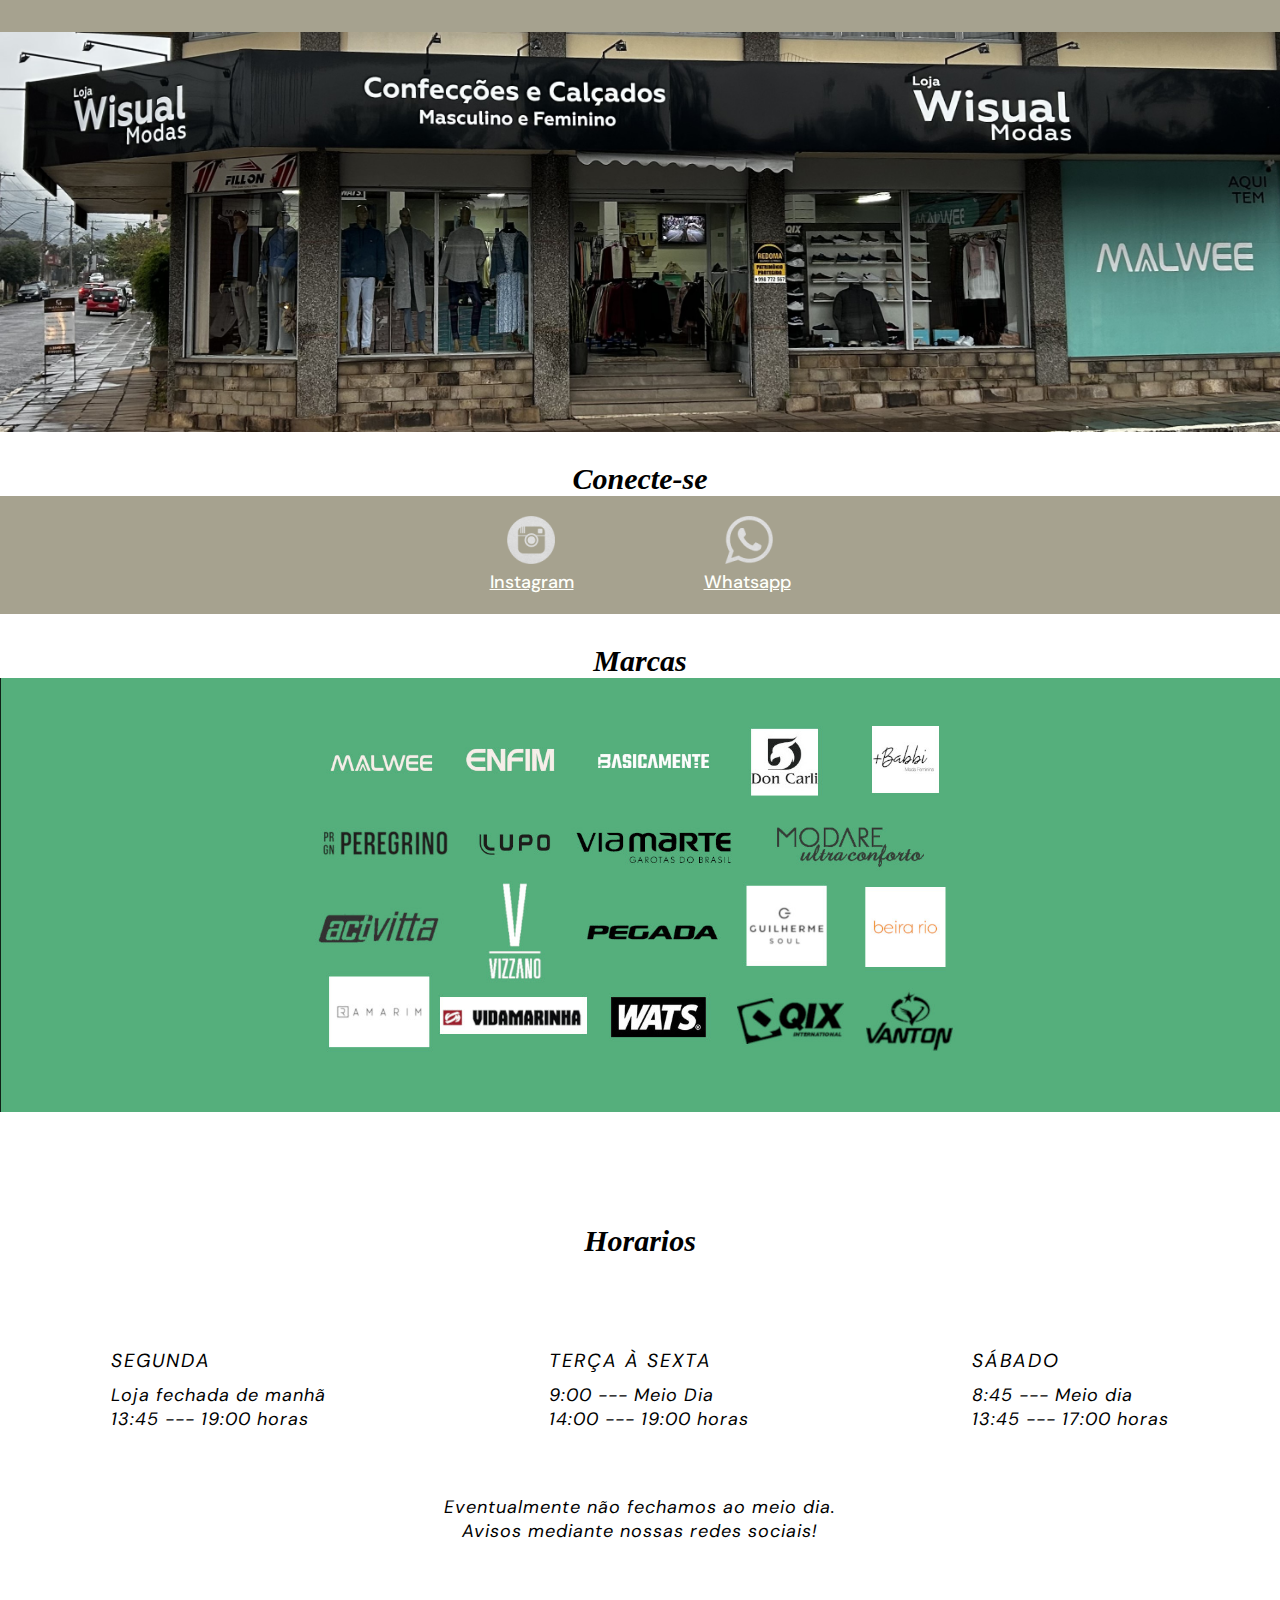
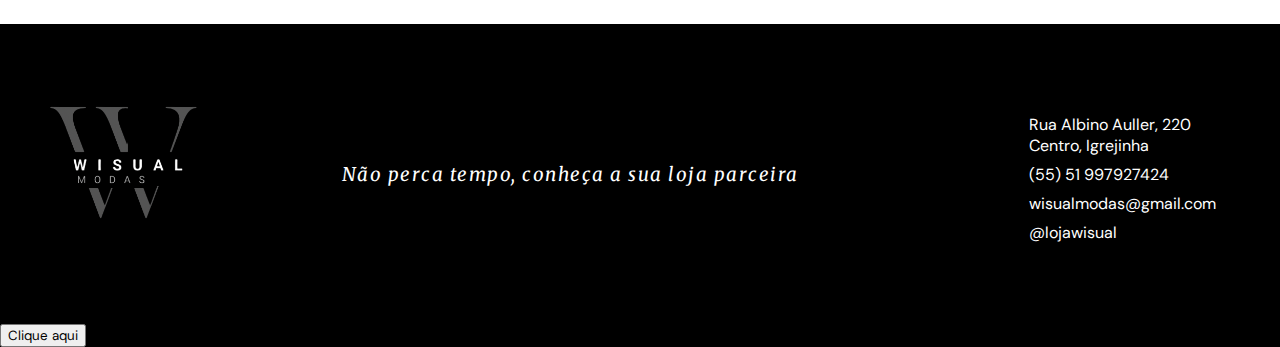
==== commit 7c55f775: "ajustes" ====
--- a/index.html
+++ b/index.html
@@ -10,6 +10,7 @@
     <link rel="stylesheet" href="css/footer.css">
 </head>
 <body>
+    <script src="index.js"></script>
     <header>
         <img src="img/logo wisual modas redondo.png" alt="Logo marca">
         <div id="headerlink">
@@ -103,6 +104,7 @@
                 <p>@lojawisual</p>
             </div>            
         </div>
+        <button onclick="EventOnClick()">Clique aqui</button>
     </footer>
 </body>
 </html>--- a/css/main.css
+++ b/css/main.css
@@ -11,6 +11,8 @@
     font-weight: 400;
 }
 
+
+/* Aparencia inicial do site */
 #face {
     height: 82vh;
     background-image: url("../img/img-fundo-1600.png");
@@ -19,6 +21,7 @@
     background-attachment: scroll;
 }
 
+/* Logo marca em texto */
 #brand {
     text-align: center;
     padding-top: 7%;
@@ -31,7 +34,7 @@
     font-weight: 400;   
     text-shadow: 4px 1px 0px rgba(255, 255, 255, 0.144);
 }
-
+/* Texto abaixo da marca */
 #brand p {
     padding-top: 8px;
     color: #414631;
@@ -42,6 +45,8 @@
     letter-spacing: 4px;
 }
 
+
+/* Section de apresentação da loja */
 #conheça {
     margin-top: 7.5%;
     margin-bottom: 10%;
@@ -252,4 +257,27 @@
     animation: appear linear;
     animation-timeline: view();
     animation-range: entry 0% cover 20%;
+}
+
+
+/* Media Queries */
+@media (max-width: 690px){  
+    #face { /* Centralização da imagem de fundo em tela menor */
+        background-position: center;
+    }
+
+    #brand h1  { /* Tamanho da logo marca texto em telas menores */ 
+        margin-top: 20px;
+        font-size: 80px;
+    }
+    #brand p {
+        font-size: 17px;
+    }
+}
+
+@media (max-width: 620px){ /* Tamanho da logo marca texto em telas menores */ 
+    #brand h1  { 
+        margin-top: 30px;
+        font-size: 70px;
+    }
 }--- a/css/header.css
+++ b/css/header.css
@@ -6,21 +6,23 @@
     -webkit-box-shadow: 0 5px 5px rgba(182, 182, 182, 0.75);
     box-shadow: 0 5px 5px rgba(182, 182, 182, 0.75);
     position: sticky;
+    text-align: right; /* Coloca os links na direita, a img não pois está livre */
     /*top: 0;*/ /* HEDER FIXO NO TOPO */ 
 }
 
+/* Logo marca wisual, topo esquerdo */
 header img {
     position: absolute;
-    max-width: 4%;
+    max-width: 60px;
     top: 12%;
     left: 6%;
 }
 
+/* Links do cabeçalho */
 div#headerlink {
     display: inline-flex;
-    margin-top: 2.5%;
-    margin-left: 78%;
-    /*margin-left: 70%;*/     
+    margin-top: 40px;
+    margin-right: 11%;
 }
 
 a {
@@ -31,11 +33,29 @@
     font-size: large;
 }
 
+/* Linha decorativa */
 div#linha {
-    margin-top: 1.5%;
-    margin-left: 5%;
+    display: inline-flex;
+    position: absolute;
+    top: 80px;
+    right: 5%;
+    left: 5%;
     width: 90%;
     height: 1.5px;
     background-color: white;
 }
 
+
+/* Media queries */
+/* header links */
+@media (max-width: 1190px) {
+    div#headerlink {
+        margin-right: 14%;
+    }
+}
+
+@media (max-width: 830px) {
+    div#headerlink {
+        margin-right: 20%;
+    }
+}